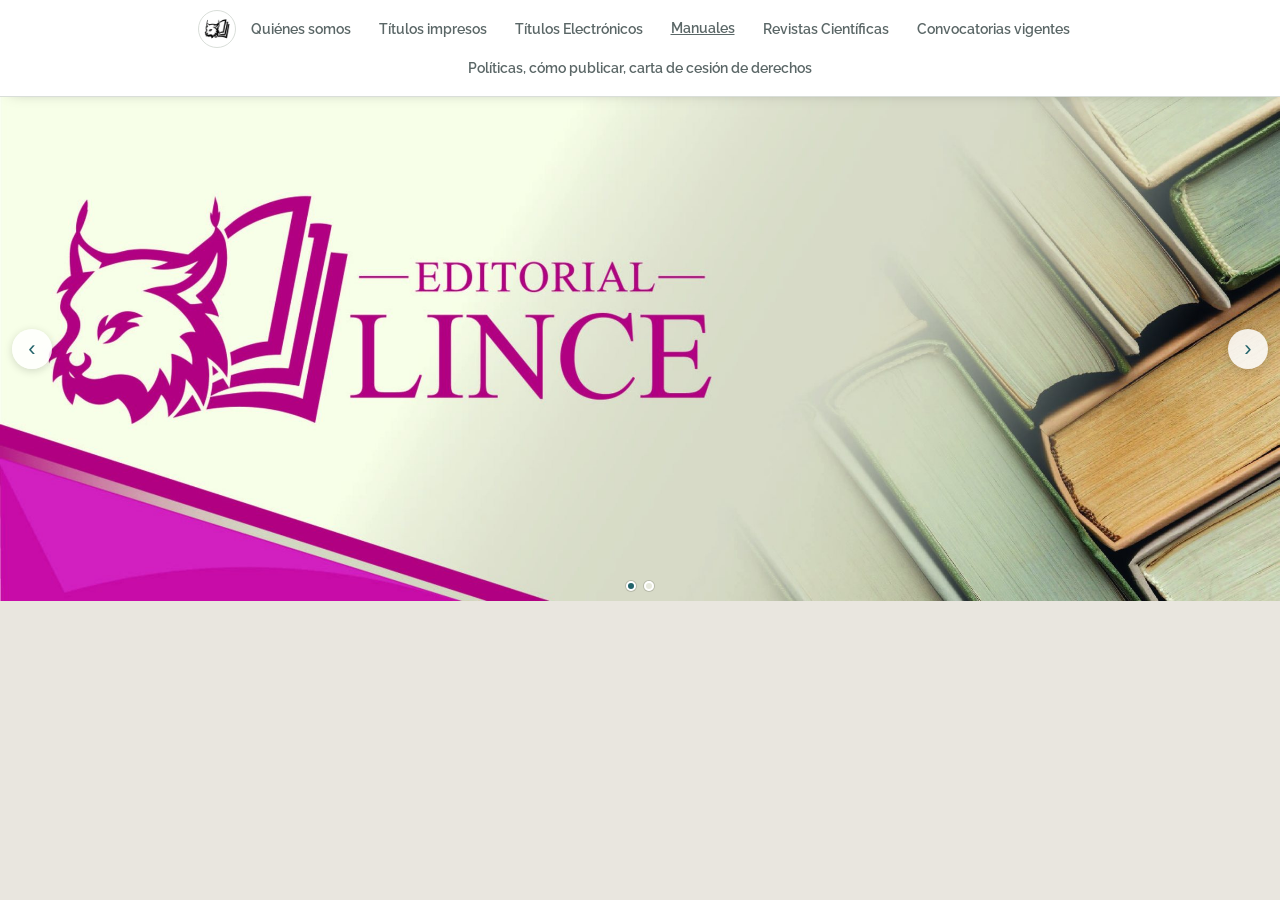
==== index.html @ f6f83bb7 "Add files via upload" ====
<!doctype html>
<html lang="es">
<head>
  <meta charset="utf-8">
  <meta name="viewport" content="width=device-width, initial-scale=1">
  <title>Centro Editorial Lince | Universidad Autónoma de Occidente</title>
  <meta name="description" content="Centro Editorial Lince (CEL) de la Universidad Autónoma de Occidente.">
  <link rel="icon" type="image/png" href="img/favicon.png">
  <link rel="preconnect" href="https://fonts.googleapis.com">
  <link rel="preconnect" href="https://fonts.gstatic.com" crossorigin>
  <link href="https://fonts.googleapis.com/css2?family=Cormorant+Garamond:ital,wght@0,500;0,600;0,700;1,500&family=Raleway:wght@400;500;600;700&display=swap" rel="stylesheet">
  <link rel="stylesheet" href="css/estilos.css">
</head>
<body>
<div id="editorial-lince">
<!-- ====== MENÚ ====== -->
<nav class="cel-nav" aria-label="Secciones del Centro Editorial Lince">
  <div class="cel-nav-in">
    <span class="cel-brand" aria-label="Centro Editorial Lince">
      <img src="img/favicon.png" alt="Centro Editorial Lince">
    </span>
    <button class="cel-tab" type="button" data-cel-tab="quienes-somos">Quiénes somos</button>
    <button class="cel-tab" type="button" data-cel-tab="titulos-impresos">Títulos impresos</button>
    <button class="cel-tab" type="button" data-cel-tab="titulos-electronicos">Títulos Electrónicos</button>
    <a class="cel-tab" href="https://uadeo.mx/manuales-laboratorio/" target="_blank" rel="noopener">Manuales</a>
    <button class="cel-tab" type="button" data-cel-tab="revistas">Revistas Científicas</button>
    <button class="cel-tab" type="button" data-cel-tab="convocatorias">Convocatorias vigentes</button>
    <button class="cel-tab" type="button" data-cel-tab="politicas">Políticas, cómo publicar, carta de cesión de derechos</button>
  </div>
</nav>

<!-- ====== SLIDER ====== -->
<div class="cel-slider" aria-roledescription="carrusel">
  <div class="cel-slide is-on">
    <img src="img/banner-bienvenida.jpg" alt="Editorial Lince">
  </div>
  <div class="cel-slide">
    <a href="#manuales" data-cel-go="manuales">
      <img src="img/banner-manuales.jpg" alt="Consulta los Manuales de Prácticas de Laboratorio">
    </a>
  </div>
  <button class="cel-arrow cel-prev" type="button" aria-label="Anterior">&#8249;</button>
  <button class="cel-arrow cel-next" type="button" aria-label="Siguiente">&#8250;</button>
  <div class="cel-dots"></div>
</div>

<!-- ====== QUIÉNES SOMOS ====== -->
<section class="cel-panel" data-cel-panel="quienes-somos">
  <h2 class="cel-h2">Quiénes somos</h2>
  <div class="cel-prose">
    <p class="cel-lead">El Centro Editorial Lince (CEL) de la Universidad Autónoma de Occidente (UAdeO) es el área de publicaciones encargada de prestar servicios de apoyo a la comunidad universitaria y sociedad en general relacionados con todo el proceso editorial. El CEL fortalece la producción y difusión del conocimiento, eleva el prestigio de la institución y contribuye al desarrollo académico, social y cultural de la región, en cumplimiento de su misión, visión y funciones sustantivas.</p>

    <h3 class="cel-h3">Historia</h3>
    <p>La actividad editorial en la Universidad Autónoma de Occidente se remonta a sus orígenes en el Centro de Estudios Superiores de Occidente (CESO), fundado en 1974, impulsada por la necesidad de difundir el conocimiento y la cultura, lo que incluía la publicación de materiales educativos y de divulgación. Sus primeros esfuerzos editoriales se centraron en apoyar la vida académica y social, publicando documentos, folletos y eventuales libros relacionados con sus programas educativos.</p>
    <p>Con el tiempo y grandes esfuerzos institucionales, la universidad formalizó su actividad bajo un sello editorial propio en 2009, cuando, a cargo de la Dirección de Extensión y Vinculación, se realizó la gestión ante el Instituto Nacional de Derechos de Autor (INDAUTOR), buscando proyectar su identidad y los trabajos de sus académicos y estudiantes. De esta manera se abrió la posibilidad de incrementar el número de publicaciones para que cuenten con el registro International Standard Book Number (ISBN), bajo el sello editorial de la UAdeO y desde entonces a 2021, se cuenta con 66 registros entre ISBN, código de barras y publicaciones en formato digital.</p>
    <p>Posteriormente, la Dirección de Investigación y Posgrado asumió esta encomienda, bajo el Departamento de Desarrollo Editorial, el cual entre sus funciones principales se encarga de atender la operatividad y la gestión de producción editorial, resultado de las actividades de investigación, docencia y desarrollo en la generación del conocimiento y gestionar la operación del Consejo Editorial, las revistas y medios de producción intelectual. Sin embargo, actualmente no existe una instancia encargada y capacitada para llevar a cabo un proceso de edición como tal, solo apoyan en las gestiones descritas previamente.</p>
    <p>De manera reciente, la UAdeO ha adaptado su producción editorial al formato digital, facilitando el acceso a una audiencia más amplia, además de mantener la presencia de las publicaciones impresas existentes bajo este sello editorial.</p>
    <p>En 26 de marzo de 2026, se presentó en sesión ordinaria del Consejo Universitario la creación del Centro Editorial Lince, como una iniciativa para fortalecer el desarrollo editorial universitario, la producción, divulgación y difusión, a través de un espacio que establezca lineamientos y asesoría con la participación de personal capacitado. Posteriormente, en julio del mismo año inició operaciones.</p>

    <h3 class="cel-h3">Objetivo</h3>
    <p>Consolidar el Centro Editorial Lince (CEL) como el área de publicaciones de la Universidad Autónoma de Occidente, donde su propósito central se enfoca en fortalecer la producción y difusión del conocimiento generado por la comunidad universitaria, elevando el prestigio institucional mediante diversas publicaciones de alta calidad, pertinencia y relevancia científica.</p>

    <h3 class="cel-h3">Funciones principales</h3>
    <ol class="cel-funciones">
      <li>Difundir los trabajos de investigación y de creación cultural de los miembros de la comunidad universitaria y de la sociedad.</li>
      <li>Publicar obras de carácter institucional de la UAdeO.</li>
      <li>Establecer procesos editoriales rigurosos y transparentes.</li>
      <li>Establecer alianzas con otras instituciones y editoriales, tanto a nivel nacional como internacional, para ampliar el alcance de las publicaciones y fortalecer la presencia de la institución en el ámbito académico y científico.</li>
      <li>Promover la visibilidad de las publicaciones a través de estrategias de difusión efectivas.</li>
      <li>Colaborar en cuantas iniciativas relacionadas con la cultura del libro sean posibles y necesarias.</li>
    </ol>
  </div>
</section>

<!-- ====== TÍTULOS IMPRESOS ====== -->
<section class="cel-panel" data-cel-panel="titulos-impresos">
  <h2 class="cel-h2">Títulos impresos</h2>
  <div class="cel-grid" data-cel-list="impresos"></div>
</section>

<!-- ====== TÍTULOS ELECTRÓNICOS ====== -->
<section class="cel-panel" data-cel-panel="titulos-electronicos">
  <h2 class="cel-h2">Títulos Electrónicos</h2>
  <div class="cel-grid" data-cel-list="electronicos"></div>
</section>

<!-- ====== MANUALES ====== -->
<section class="cel-panel" data-cel-panel="manuales">
  <h2 class="cel-h2">Manuales</h2>
  <div class="cel-grid" data-cel-list="manuales"></div>
</section>

<!-- ====== REVISTAS CIENTÍFICAS ====== -->
<section class="cel-panel" data-cel-panel="revistas">
  <h2 class="cel-h2">Revistas Científicas</h2>
  <div class="cel-prose">
    <p class="cel-lead">Bajo el liderazgo del Rector, Dr. Pedro Flores Leal, la producción editorial de la universidad presentó y sumó dos revistas de publicaciones científicas: Bioc Scientia, la cual tiene como objetivo difundir avances científicos y tecnológicos que contribuyan al desarrollo sostenible y al bienestar humano; así como la Revista Lince de Ciencias Sociales, Humanidades y Tecnología, con la finalidad de proporcionar una plataforma para investigadores, académicos, estudiantes, y practicantes que facilite la publicación accesible y rápida.</p>
    <div class="cel-cta">
      <p>Consulta nuestras revistas científicas aquí:</p>
      <a class="cel-btn cel-btn-lg" href="https://editoriallince.uadeo.mx/" target="_blank" rel="noopener">https://editoriallince.uadeo.mx/ &#8599;</a>
    </div>
  </div>
</section>

<!-- ====== CONVOCATORIAS ====== -->
<section class="cel-panel" data-cel-panel="convocatorias">
  <h2 class="cel-h2">Convocatorias vigentes</h2>
  <div class="cel-empty"><p>Próximamente</p></div>
</section>

<!-- ====== POLÍTICAS ====== -->
<section class="cel-panel" data-cel-panel="politicas">
  <h2 class="cel-h2">Políticas, cómo publicar, carta de cesión de derechos</h2>
  <div class="cel-empty"><p>Página bajo construcción</p></div>
</section>

<!-- ====== CONTACTO ====== -->
<footer class="cel-foot">
  <img src="img/logo-horizontal.png" alt="Editorial Lince">
  <div class="cel-foot-txt">
    <h4>Contacto:</h4>
    <p><strong>Coordinadora:</strong> M.C. Eliuth González Soberanes</p>
    <p><strong>Correo:</strong> <a href="mailto:editorial@uadeo.mx">editorial@uadeo.mx</a></p>
  </div>
</footer>
</div>

<script src="js/catalogo.js"></script>
<script src="js/main.js"></script>
</body>
</html>
---- css/estilos.css ----
/* Centro Editorial Lince — estilos */
html{scroll-behavior:smooth}
body{margin:0;background:#e9e6df}
#editorial-lince{--cel-mag:#23636a;--cel-mag-dk:#17464b;--cel-mag-lt:#e5f0ef;--cel-crema:#f6f5ef;--cel-tinta:#283334;--cel-gris:#5b6767;--cel-linea:#d9ded9;
  font-family:'Raleway',system-ui,sans-serif;color:var(--cel-tinta);background:var(--cel-crema);
  width:100%;margin:0;line-height:1.6;box-sizing:border-box}
#editorial-lince *,#editorial-lince *::before,#editorial-lince *::after{box-sizing:border-box}
#editorial-lince img{max-width:100%;height:auto;display:block;border:0;box-shadow:none}

/* ---------- SLIDER ---------- */
#editorial-lince .cel-slider{position:relative;aspect-ratio:2400/944;background:#f7ffe8;overflow:hidden}
#editorial-lince .cel-slide{position:absolute;inset:0;opacity:0;visibility:hidden;transition:opacity .7s ease,visibility .7s}
#editorial-lince .cel-slide.is-on{opacity:1;visibility:visible}
#editorial-lince .cel-slide img,#editorial-lince .cel-slide a{width:100%;height:100%;display:block}
#editorial-lince .cel-slide img{object-fit:contain}
#editorial-lince .cel-arrow{position:absolute;top:50%;transform:translateY(-50%);width:40px;height:40px;border-radius:50%;border:0;
  background:rgba(255,255,255,.85);color:var(--cel-mag);font-size:22px;line-height:1;cursor:pointer;display:flex;align-items:center;justify-content:center;
  box-shadow:0 2px 8px rgba(0,0,0,.15);padding:0;z-index:3;transition:background .2s,color .2s}
#editorial-lince .cel-arrow:hover,#editorial-lince .cel-arrow:focus{background:var(--cel-mag);color:#fff;outline:none}
#editorial-lince .cel-prev{left:12px}#editorial-lince .cel-next{right:12px}
#editorial-lince .cel-dots{position:absolute;bottom:10px;left:0;right:0;display:flex;justify-content:center;gap:8px;z-index:3}
#editorial-lince .cel-dot{width:10px;height:10px;border-radius:50%;border:2px solid #fff;background:rgba(255,255,255,.4);padding:0;cursor:pointer;box-shadow:0 0 0 1px rgba(0,0,0,.15)}
#editorial-lince .cel-dot.is-on{background:var(--cel-mag)}

/* ---------- MENÚ ---------- */
#editorial-lince .cel-nav{position:sticky;top:0;z-index:20;background:#fff;border-bottom:1px solid var(--cel-linea);box-shadow:0 4px 14px -10px rgba(0,0,0,.35)}
#editorial-lince .cel-nav-in{display:flex;gap:6px;padding:10px 12px;overflow-x:auto;scrollbar-width:none;-webkit-overflow-scrolling:touch}
#editorial-lince .cel-nav-in::-webkit-scrollbar{display:none}
#editorial-lince .cel-brand{flex:0 0 38px;width:38px;height:38px;display:flex;align-items:center;justify-content:center;border-radius:50%;border:1px solid var(--cel-linea);background:#fff;transition:border-color .2s,background .2s}
#editorial-lince .cel-brand:hover,#editorial-lince .cel-brand:focus{border-color:var(--cel-mag);background:var(--cel-mag-lt);outline:none}
#editorial-lince .cel-brand img{width:26px;height:26px;object-fit:contain}
#editorial-lince .cel-tab{flex:0 0 auto;white-space:nowrap;font-family:'Raleway',sans-serif;font-size:14px;font-weight:600;
  padding:9px 16px;border-radius:999px;border:1px solid transparent;background:transparent;color:var(--cel-gris);
  cursor:pointer;text-transform:none;letter-spacing:0;line-height:1.2;transition:background .2s,color .2s,border-color .2s;margin:0}
#editorial-lince .cel-tab:hover,#editorial-lince .cel-tab:focus{color:var(--cel-mag);border-color:var(--cel-mag-lt);background:var(--cel-mag-lt);outline:none}
#editorial-lince .cel-tab.is-on,#editorial-lince .cel-tab.is-on:hover,#editorial-lince .cel-tab.is-on:focus{background:var(--cel-mag);color:#fff;border-color:var(--cel-mag)}

/* ---------- PANELES ---------- */
#editorial-lince .cel-panel{display:none;padding:40px 20px 56px;scroll-margin-top:70px}
#editorial-lince .cel-panel.is-on{display:block;animation:celIn .45s ease}
@keyframes celIn{from{opacity:0;transform:translateY(8px)}to{opacity:1;transform:none}}
#editorial-lince .cel-h2{font-family:'Cormorant Garamond',Georgia,serif;font-weight:600;font-size:clamp(30px,5vw,44px);line-height:1.1;
  color:var(--cel-mag);text-align:center;margin:0 auto 32px;display:flex;align-items:center;justify-content:center;gap:16px;max-width:900px;text-transform:none;letter-spacing:0}
#editorial-lince .cel-h2::before,#editorial-lince .cel-h2::after{content:"";flex:0 0 48px;height:2px;background:var(--cel-mag)}
#editorial-lince .cel-h3{font-family:'Cormorant Garamond',Georgia,serif;font-weight:700;font-size:28px;line-height:1.2;color:var(--cel-mag-dk);margin:40px 0 12px;text-transform:none;letter-spacing:0}
#editorial-lince .cel-prose{max-width:72ch;margin:0 auto}
#editorial-lince .cel-prose p{font-size:17px;line-height:1.75;color:var(--cel-tinta);margin:0 0 18px}
#editorial-lince .cel-lead{font-family:'Cormorant Garamond',Georgia,serif;font-size:clamp(21px,2.6vw,25px);line-height:1.5;color:var(--cel-tinta);
  border-left:3px solid var(--cel-mag);padding-left:20px;margin:0 0 8px}
#editorial-lince .cel-funciones{list-style:none;padding:0;margin:8px 0 0;counter-reset:cel}
#editorial-lince .cel-funciones li{counter-increment:cel;position:relative;padding:14px 0 14px 56px;border-bottom:1px solid var(--cel-linea);font-size:17px;line-height:1.6;margin:0;list-style:none}
#editorial-lince .cel-funciones li::before{content:counter(cel,decimal-leading-zero);position:absolute;left:0;top:8px;font-family:'Cormorant Garamond',Georgia,serif;font-size:30px;font-weight:600;color:var(--cel-mag)}

/* ---------- LIBROS ---------- */
#editorial-lince .cel-grid{display:grid;grid-template-columns:repeat(2,minmax(0,1fr));gap:22px 16px}
#editorial-lince .cel-book{display:flex;flex-direction:column;background:#fff;border-radius:10px;overflow:hidden;box-shadow:0 1px 3px rgba(0,0,0,.08);transition:transform .25s,box-shadow .25s}
#editorial-lince .cel-book:hover{transform:translateY(-4px);box-shadow:0 12px 24px -12px rgba(107,10,80,.45)}
#editorial-lince .cel-cover{aspect-ratio:2/3;background:#efece2;display:flex;align-items:center;justify-content:center}
#editorial-lince .cel-cover img{width:100%;height:100%;object-fit:contain}
#editorial-lince .cel-book-body{padding:14px 14px 16px;display:flex;flex-direction:column;gap:6px;flex:1}
#editorial-lince .cel-book-t{font-family:'Cormorant Garamond',Georgia,serif;font-size:20px;font-weight:700;line-height:1.2;color:var(--cel-tinta);margin:0}
#editorial-lince .cel-book-a{font-size:13px;color:var(--cel-gris);margin:0}
#editorial-lince .cel-book-d{font-size:14px;line-height:1.5;color:var(--cel-tinta);margin:4px 0 0}
#editorial-lince .cel-isbn{font-size:12px;font-weight:600;color:var(--cel-mag-dk);margin:auto 0 0;padding-top:8px;font-variant-numeric:tabular-nums}
#editorial-lince .cel-btn{display:inline-flex;align-items:center;justify-content:center;gap:8px;align-self:flex-start;margin-top:8px;padding:9px 16px;border-radius:999px;
  background:var(--cel-mag);color:#fff;font-weight:600;font-size:14px;text-decoration:none;border:2px solid var(--cel-mag);transition:background .2s,color .2s}
#editorial-lince .cel-btn:hover,#editorial-lince .cel-btn:focus{background:#fff;color:var(--cel-mag);outline:none}
#editorial-lince .cel-btn-lg{font-size:16px;padding:13px 26px;align-self:center}

/* ---------- ESTADOS VACÍOS ---------- */
#editorial-lince .cel-empty{text-align:center;padding:48px 20px;border:1px dashed #d6cfc0;border-radius:12px;background:#fff;max-width:640px;margin:0 auto}
#editorial-lince .cel-empty p{font-family:'Cormorant Garamond',Georgia,serif;font-size:28px;font-style:italic;color:var(--cel-mag);margin:0}

/* ---------- REVISTAS ---------- */
#editorial-lince .cel-cta{text-align:center;margin-top:28px}
#editorial-lince .cel-cta p{font-weight:600;margin-bottom:14px}

/* ---------- CONTACTO ---------- */
#editorial-lince .cel-foot{display:none;background:var(--cel-mag-dk);color:#fff;padding:36px 20px;flex-direction:column;align-items:center;gap:20px;text-align:center}
#editorial-lince .cel-foot.is-visible{display:flex}
#editorial-lince .cel-foot img{width:220px;filter:brightness(0) invert(1)}
#editorial-lince .cel-foot h4{font-family:'Cormorant Garamond',Georgia,serif;font-size:26px;font-weight:600;color:#fff;margin:0 0 6px;text-transform:none}
#editorial-lince .cel-foot p{color:rgba(255,255,255,.9);margin:0 0 4px;font-size:15px}
#editorial-lince .cel-foot strong{color:#fff;font-weight:700}
#editorial-lince .cel-foot a{color:#fff;text-decoration:underline;text-underline-offset:3px}
#editorial-lince .cel-foot a:hover{color:#b9d8d5}

@media (min-width:640px){
  #editorial-lince .cel-grid{grid-template-columns:repeat(3,minmax(0,1fr));gap:28px 22px}
}
@media (min-width:960px){
  #editorial-lince .cel-nav-in{justify-content:center;flex-wrap:wrap;overflow:visible;gap:2px}
  #editorial-lince .cel-tab{padding:9px 12px;font-size:13.5px}
  #editorial-lince .cel-panel{padding:56px 40px 72px}
  #editorial-lince .cel-grid{grid-template-columns:repeat(4,minmax(0,1fr))}
  #editorial-lince .cel-foot{flex-direction:row;justify-content:center;gap:48px;text-align:left}
  #editorial-lince .cel-foot-txt{border-left:1px solid rgba(255,255,255,.35);padding-left:48px}
}
@media (max-width:600px){
  #editorial-lince .cel-arrow{display:none}
  #editorial-lince .cel-dots{bottom:5px}
  #editorial-lince .cel-h2::before,#editorial-lince .cel-h2::after{flex-basis:24px}
  #editorial-lince .cel-book-t{font-size:17px}
  #editorial-lince .cel-book-d{display:none}
}
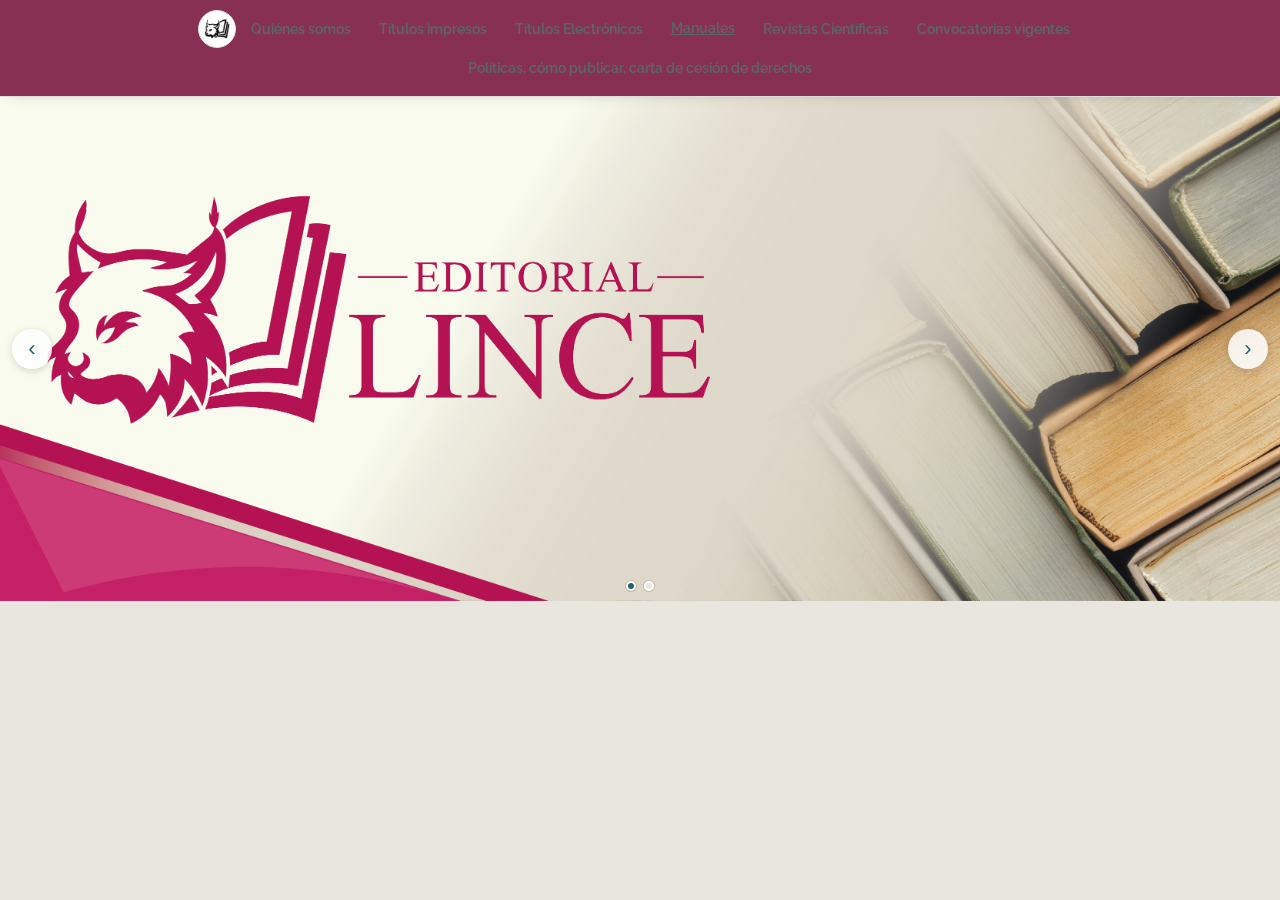
==== commit 32882ecb: "Add files via upload" ====
--- a/index.html
+++ b/index.html
@@ -12,13 +12,14 @@
   <link rel="stylesheet" href="css/estilos.css">
 </head>
 <body>
-<div id="editorial-lince">
+<div id="editorial-lince" style="--cel-vino:#883053 !important; --cel-gris-oscuro:#696969 !important; --cel-gris-claro:#d8d2c4 !important; --cel-blanco:#ffffff !important;">
+
 <!-- ====== MENÚ ====== -->
-<nav class="cel-nav" aria-label="Secciones del Centro Editorial Lince">
+<nav class="cel-nav" aria-label="Secciones del Centro Editorial Lince" style="background-color:#883053 !important;">
   <div class="cel-nav-in">
-    <span class="cel-brand" aria-label="Centro Editorial Lince">
+    <button class="cel-brand" type="button" aria-label="Inicio del Centro Editorial Lince">
       <img src="img/favicon.png" alt="Centro Editorial Lince">
-    </span>
+    </button>
     <button class="cel-tab" type="button" data-cel-tab="quienes-somos">Quiénes somos</button>
     <button class="cel-tab" type="button" data-cel-tab="titulos-impresos">Títulos impresos</button>
     <button class="cel-tab" type="button" data-cel-tab="titulos-electronicos">Títulos Electrónicos</button>
@@ -32,11 +33,11 @@
 <!-- ====== SLIDER ====== -->
 <div class="cel-slider" aria-roledescription="carrusel">
   <div class="cel-slide is-on">
-    <img src="img/banner-bienvenida.jpg" alt="Editorial Lince">
+    <img src="img/Banners png_Mesa de trabajo 1-01.png" alt="Editorial Lince">
   </div>
   <div class="cel-slide">
     <a href="#manuales" data-cel-go="manuales">
-      <img src="img/banner-manuales.jpg" alt="Consulta los Manuales de Prácticas de Laboratorio">
+      <img src="img/Banners png_Mesa de trabajo 1-01.png" alt="Consulta los Manuales de Prácticas de Laboratorio">
     </a>
   </div>
   <button class="cel-arrow cel-prev" type="button" aria-label="Anterior">&#8249;</button>
@@ -115,12 +116,12 @@
 </section>
 
 <!-- ====== CONTACTO ====== -->
-<footer class="cel-foot">
+<footer class="cel-foot" style="background-color:#883053 !important; color:#ffffff !important;">
   <img src="img/logo-horizontal.png" alt="Editorial Lince">
   <div class="cel-foot-txt">
     <h4>Contacto:</h4>
     <p><strong>Coordinadora:</strong> M.C. Eliuth González Soberanes</p>
-    <p><strong>Correo:</strong> <a href="mailto:editorial@uadeo.mx">editorial@uadeo.mx</a></p>
+    <p><strong>Correo:</strong> <a href="mailto:editorial@uadeo.mx" style="color:#ffffff !important;">editorial@uadeo.mx</a></p>
   </div>
 </footer>
 </div>
@@ -128,4 +129,4 @@
 <script src="js/catalogo.js"></script>
 <script src="js/main.js"></script>
 </body>
-</html>
+</html>
--- a/css/estilos.css
+++ b/css/estilos.css
@@ -26,7 +26,7 @@
 #editorial-lince .cel-nav{position:sticky;top:0;z-index:20;background:#fff;border-bottom:1px solid var(--cel-linea);box-shadow:0 4px 14px -10px rgba(0,0,0,.35)}
 #editorial-lince .cel-nav-in{display:flex;gap:6px;padding:10px 12px;overflow-x:auto;scrollbar-width:none;-webkit-overflow-scrolling:touch}
 #editorial-lince .cel-nav-in::-webkit-scrollbar{display:none}
-#editorial-lince .cel-brand{flex:0 0 38px;width:38px;height:38px;display:flex;align-items:center;justify-content:center;border-radius:50%;border:1px solid var(--cel-linea);background:#fff;transition:border-color .2s,background .2s}
+#editorial-lince .cel-brand{flex:0 0 38px;width:38px;height:38px;display:flex;align-items:center;justify-content:center;border-radius:50%;border:1px solid var(--cel-linea);background:#fff;padding:0;cursor:pointer;transition:border-color .2s,background .2s}
 #editorial-lince .cel-brand:hover,#editorial-lince .cel-brand:focus{border-color:var(--cel-mag);background:var(--cel-mag-lt);outline:none}
 #editorial-lince .cel-brand img{width:26px;height:26px;object-fit:contain}
 #editorial-lince .cel-tab{flex:0 0 auto;white-space:nowrap;font-family:'Raleway',sans-serif;font-size:14px;font-weight:600;
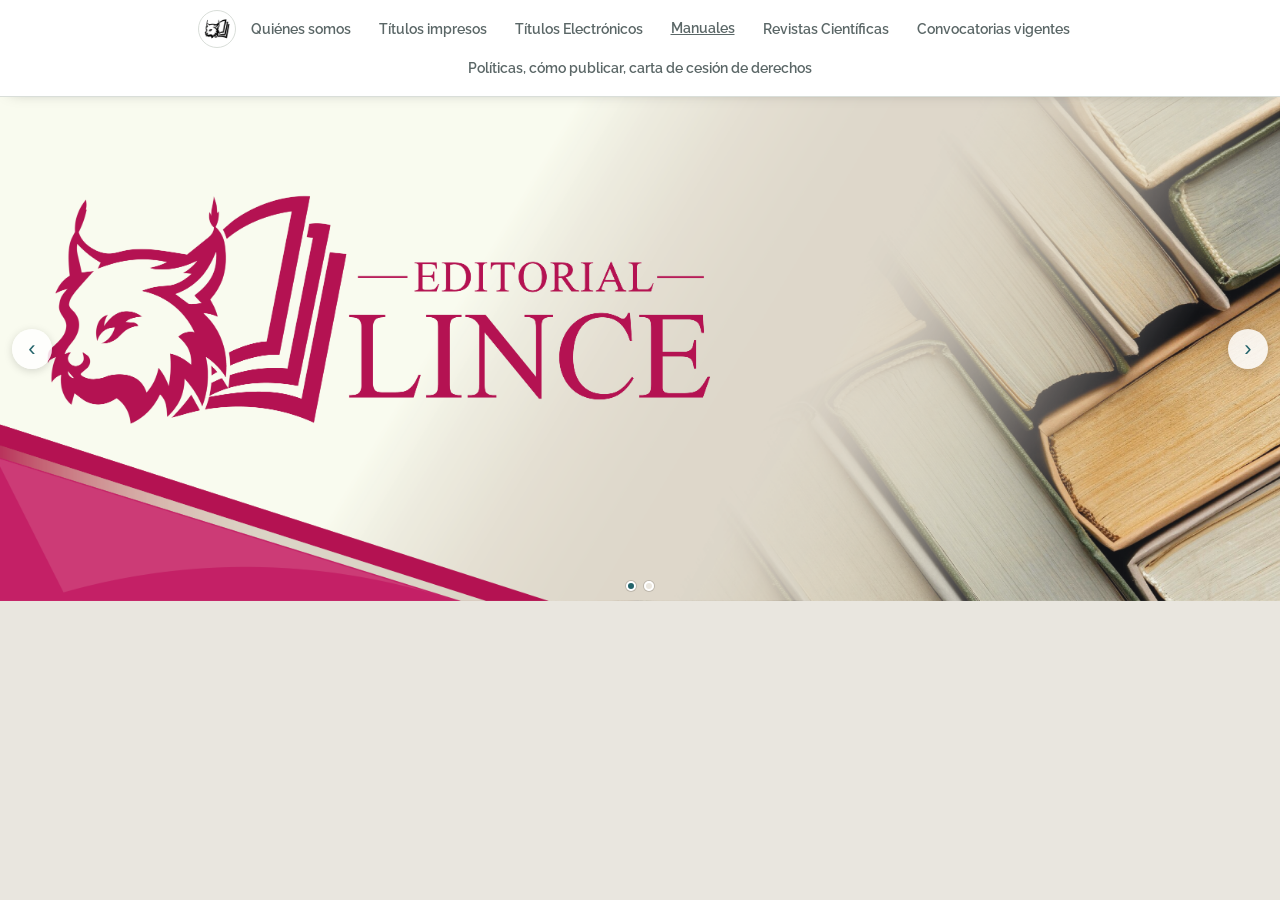
==== commit 69dc9ae5: "Add files via upload" ====
--- a/index.html
+++ b/index.html
@@ -12,10 +12,10 @@
   <link rel="stylesheet" href="css/estilos.css">
 </head>
 <body>
-<div id="editorial-lince" style="--cel-vino:#883053 !important; --cel-gris-oscuro:#696969 !important; --cel-gris-claro:#d8d2c4 !important; --cel-blanco:#ffffff !important;">
+<div id="editorial-lince">
 
 <!-- ====== MENÚ ====== -->
-<nav class="cel-nav" aria-label="Secciones del Centro Editorial Lince" style="background-color:#883053 !important;">
+<nav class="cel-nav" aria-label="Secciones del Centro Editorial Lince">
   <div class="cel-nav-in">
     <button class="cel-brand" type="button" aria-label="Inicio del Centro Editorial Lince">
       <img src="img/favicon.png" alt="Centro Editorial Lince">
@@ -116,12 +116,12 @@
 </section>
 
 <!-- ====== CONTACTO ====== -->
-<footer class="cel-foot" style="background-color:#883053 !important; color:#ffffff !important;">
+<footer class="cel-foot">
   <img src="img/logo-horizontal.png" alt="Editorial Lince">
   <div class="cel-foot-txt">
     <h4>Contacto:</h4>
     <p><strong>Coordinadora:</strong> M.C. Eliuth González Soberanes</p>
-    <p><strong>Correo:</strong> <a href="mailto:editorial@uadeo.mx" style="color:#ffffff !important;">editorial@uadeo.mx</a></p>
+    <p><strong>Correo:</strong> <a href="mailto:editorial@uadeo.mx">editorial@uadeo.mx</a></p>
   </div>
 </footer>
 </div>
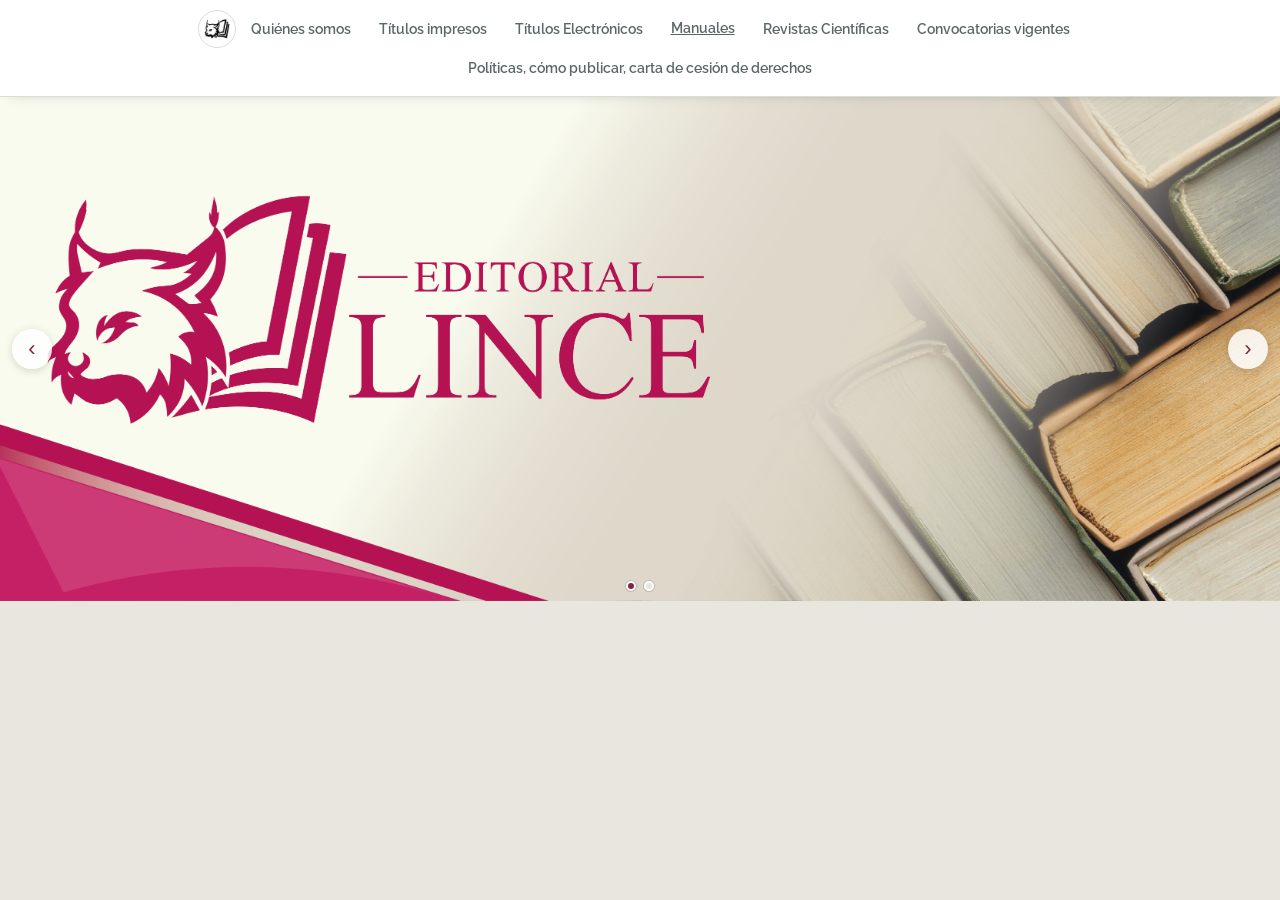
==== commit 668d724b: "Add files via upload" ====
--- a/index.html
+++ b/index.html
@@ -16,7 +16,10 @@
 
 <!-- ====== MENÚ ====== -->
 <nav class="cel-nav" aria-label="Secciones del Centro Editorial Lince">
-  <div class="cel-nav-in">
+  <button class="cel-menu-toggle" type="button" aria-label="Abrir menú" aria-expanded="false" aria-controls="cel-menu">
+    <span></span><span></span><span></span>
+  </button>
+  <div class="cel-nav-in" id="cel-menu">
     <button class="cel-brand" type="button" aria-label="Inicio del Centro Editorial Lince">
       <img src="img/favicon.png" alt="Centro Editorial Lince">
     </button>
@@ -37,7 +40,7 @@
   </div>
   <div class="cel-slide">
     <a href="#manuales" data-cel-go="manuales">
-      <img src="img/Banners png_Mesa de trabajo 1-01.png" alt="Consulta los Manuales de Prácticas de Laboratorio">
+      <img src="img/Banners png_Mesa de trabajo 1-02.png" alt="Consulta los Manuales de Prácticas de Laboratorio">
     </a>
   </div>
   <button class="cel-arrow cel-prev" type="button" aria-label="Anterior">&#8249;</button>
--- a/css/estilos.css
+++ b/css/estilos.css
@@ -1,7 +1,7 @@
 /* Centro Editorial Lince — estilos */
 html{scroll-behavior:smooth}
 body{margin:0;background:#e9e6df}
-#editorial-lince{--cel-mag:#23636a;--cel-mag-dk:#17464b;--cel-mag-lt:#e5f0ef;--cel-crema:#f6f5ef;--cel-tinta:#283334;--cel-gris:#5b6767;--cel-linea:#d9ded9;
+#editorial-lince{--cel-mag:#852244;--cel-mag-dk:#852244;--cel-mag-lt:#f3dfe7;--cel-tinto:#852244;--cel-crema:#f6f5ef;--cel-tinta:#000;--cel-gris:#5b6767;--cel-linea:#d9ded9;
   font-family:'Raleway',system-ui,sans-serif;color:var(--cel-tinta);background:var(--cel-crema);
   width:100%;margin:0;line-height:1.6;box-sizing:border-box}
 #editorial-lince *,#editorial-lince *::before,#editorial-lince *::after{box-sizing:border-box}
@@ -16,14 +16,15 @@
 #editorial-lince .cel-arrow{position:absolute;top:50%;transform:translateY(-50%);width:40px;height:40px;border-radius:50%;border:0;
   background:rgba(255,255,255,.85);color:var(--cel-mag);font-size:22px;line-height:1;cursor:pointer;display:flex;align-items:center;justify-content:center;
   box-shadow:0 2px 8px rgba(0,0,0,.15);padding:0;z-index:3;transition:background .2s,color .2s}
-#editorial-lince .cel-arrow:hover,#editorial-lince .cel-arrow:focus{background:var(--cel-mag);color:#fff;outline:none}
+#editorial-lince .cel-arrow:hover,#editorial-lince .cel-arrow:focus{background:var(--cel-tinto);color:#fff;outline:none}
 #editorial-lince .cel-prev{left:12px}#editorial-lince .cel-next{right:12px}
 #editorial-lince .cel-dots{position:absolute;bottom:10px;left:0;right:0;display:flex;justify-content:center;gap:8px;z-index:3}
 #editorial-lince .cel-dot{width:10px;height:10px;border-radius:50%;border:2px solid #fff;background:rgba(255,255,255,.4);padding:0;cursor:pointer;box-shadow:0 0 0 1px rgba(0,0,0,.15)}
-#editorial-lince .cel-dot.is-on{background:var(--cel-mag)}
+#editorial-lince .cel-dot.is-on{background:var(--cel-tinto)}
 
 /* ---------- MENÚ ---------- */
 #editorial-lince .cel-nav{position:sticky;top:0;z-index:20;background:#fff;border-bottom:1px solid var(--cel-linea);box-shadow:0 4px 14px -10px rgba(0,0,0,.35)}
+#editorial-lince .cel-menu-toggle{display:none}
 #editorial-lince .cel-nav-in{display:flex;gap:6px;padding:10px 12px;overflow-x:auto;scrollbar-width:none;-webkit-overflow-scrolling:touch}
 #editorial-lince .cel-nav-in::-webkit-scrollbar{display:none}
 #editorial-lince .cel-brand{flex:0 0 38px;width:38px;height:38px;display:flex;align-items:center;justify-content:center;border-radius:50%;border:1px solid var(--cel-linea);background:#fff;padding:0;cursor:pointer;transition:border-color .2s,background .2s}
@@ -32,24 +33,25 @@
 #editorial-lince .cel-tab{flex:0 0 auto;white-space:nowrap;font-family:'Raleway',sans-serif;font-size:14px;font-weight:600;
   padding:9px 16px;border-radius:999px;border:1px solid transparent;background:transparent;color:var(--cel-gris);
   cursor:pointer;text-transform:none;letter-spacing:0;line-height:1.2;transition:background .2s,color .2s,border-color .2s;margin:0}
-#editorial-lince .cel-tab:hover,#editorial-lince .cel-tab:focus{color:var(--cel-mag);border-color:var(--cel-mag-lt);background:var(--cel-mag-lt);outline:none}
-#editorial-lince .cel-tab.is-on,#editorial-lince .cel-tab.is-on:hover,#editorial-lince .cel-tab.is-on:focus{background:var(--cel-mag);color:#fff;border-color:var(--cel-mag)}
+#editorial-lince .cel-tab:hover,#editorial-lince .cel-tab:focus{color:#fff;border-color:var(--cel-tinto);background:var(--cel-tinto);outline:none}
+#editorial-lince .cel-tab.is-on{background:var(--cel-mag);color:#fff;border-color:var(--cel-mag)}
+#editorial-lince .cel-tab.is-on:hover,#editorial-lince .cel-tab.is-on:focus{background:var(--cel-tinto);color:#fff;border-color:var(--cel-tinto)}
 
 /* ---------- PANELES ---------- */
 #editorial-lince .cel-panel{display:none;padding:40px 20px 56px;scroll-margin-top:70px}
 #editorial-lince .cel-panel.is-on{display:block;animation:celIn .45s ease}
 @keyframes celIn{from{opacity:0;transform:translateY(8px)}to{opacity:1;transform:none}}
 #editorial-lince .cel-h2{font-family:'Cormorant Garamond',Georgia,serif;font-weight:600;font-size:clamp(30px,5vw,44px);line-height:1.1;
-  color:var(--cel-mag);text-align:center;margin:0 auto 32px;display:flex;align-items:center;justify-content:center;gap:16px;max-width:900px;text-transform:none;letter-spacing:0}
-#editorial-lince .cel-h2::before,#editorial-lince .cel-h2::after{content:"";flex:0 0 48px;height:2px;background:var(--cel-mag)}
-#editorial-lince .cel-h3{font-family:'Cormorant Garamond',Georgia,serif;font-weight:700;font-size:28px;line-height:1.2;color:var(--cel-mag-dk);margin:40px 0 12px;text-transform:none;letter-spacing:0}
+  color:#000;text-align:center;margin:0 auto 32px;display:flex;align-items:center;justify-content:center;gap:16px;max-width:900px;text-transform:none;letter-spacing:0}
+#editorial-lince .cel-h2::before,#editorial-lince .cel-h2::after{content:"";flex:0 0 48px;height:2px;background:var(--cel-tinto)}
+#editorial-lince .cel-h3{font-family:'Cormorant Garamond',Georgia,serif;font-weight:700;font-size:28px;line-height:1.2;color:#000;margin:40px 0 12px;text-transform:none;letter-spacing:0}
 #editorial-lince .cel-prose{max-width:72ch;margin:0 auto}
 #editorial-lince .cel-prose p{font-size:17px;line-height:1.75;color:var(--cel-tinta);margin:0 0 18px}
 #editorial-lince .cel-lead{font-family:'Cormorant Garamond',Georgia,serif;font-size:clamp(21px,2.6vw,25px);line-height:1.5;color:var(--cel-tinta);
   border-left:3px solid var(--cel-mag);padding-left:20px;margin:0 0 8px}
 #editorial-lince .cel-funciones{list-style:none;padding:0;margin:8px 0 0;counter-reset:cel}
 #editorial-lince .cel-funciones li{counter-increment:cel;position:relative;padding:14px 0 14px 56px;border-bottom:1px solid var(--cel-linea);font-size:17px;line-height:1.6;margin:0;list-style:none}
-#editorial-lince .cel-funciones li::before{content:counter(cel,decimal-leading-zero);position:absolute;left:0;top:8px;font-family:'Cormorant Garamond',Georgia,serif;font-size:30px;font-weight:600;color:var(--cel-mag)}
+#editorial-lince .cel-funciones li::before{content:counter(cel,decimal-leading-zero);position:absolute;left:0;top:8px;font-family:'Cormorant Garamond',Georgia,serif;font-size:30px;font-weight:600;color:#000}
 
 /* ---------- LIBROS ---------- */
 #editorial-lince .cel-grid{display:grid;grid-template-columns:repeat(2,minmax(0,1fr));gap:22px 16px}
@@ -61,22 +63,22 @@
 #editorial-lince .cel-book-t{font-family:'Cormorant Garamond',Georgia,serif;font-size:20px;font-weight:700;line-height:1.2;color:var(--cel-tinta);margin:0}
 #editorial-lince .cel-book-a{font-size:13px;color:var(--cel-gris);margin:0}
 #editorial-lince .cel-book-d{font-size:14px;line-height:1.5;color:var(--cel-tinta);margin:4px 0 0}
-#editorial-lince .cel-isbn{font-size:12px;font-weight:600;color:var(--cel-mag-dk);margin:auto 0 0;padding-top:8px;font-variant-numeric:tabular-nums}
+#editorial-lince .cel-isbn{font-size:12px;font-weight:600;color:#000;margin:auto 0 0;padding-top:8px;font-variant-numeric:tabular-nums}
 #editorial-lince .cel-btn{display:inline-flex;align-items:center;justify-content:center;gap:8px;align-self:flex-start;margin-top:8px;padding:9px 16px;border-radius:999px;
   background:var(--cel-mag);color:#fff;font-weight:600;font-size:14px;text-decoration:none;border:2px solid var(--cel-mag);transition:background .2s,color .2s}
-#editorial-lince .cel-btn:hover,#editorial-lince .cel-btn:focus{background:#fff;color:var(--cel-mag);outline:none}
+#editorial-lince .cel-btn:hover,#editorial-lince .cel-btn:focus{background:var(--cel-tinto);color:#fff;outline:none}
 #editorial-lince .cel-btn-lg{font-size:16px;padding:13px 26px;align-self:center}
 
 /* ---------- ESTADOS VACÍOS ---------- */
 #editorial-lince .cel-empty{text-align:center;padding:48px 20px;border:1px dashed #d6cfc0;border-radius:12px;background:#fff;max-width:640px;margin:0 auto}
-#editorial-lince .cel-empty p{font-family:'Cormorant Garamond',Georgia,serif;font-size:28px;font-style:italic;color:var(--cel-mag);margin:0}
+#editorial-lince .cel-empty p{font-family:'Cormorant Garamond',Georgia,serif;font-size:28px;font-style:italic;color:#000;margin:0}
 
 /* ---------- REVISTAS ---------- */
 #editorial-lince .cel-cta{text-align:center;margin-top:28px}
 #editorial-lince .cel-cta p{font-weight:600;margin-bottom:14px}
 
 /* ---------- CONTACTO ---------- */
-#editorial-lince .cel-foot{display:none;background:var(--cel-mag-dk);color:#fff;padding:36px 20px;flex-direction:column;align-items:center;gap:20px;text-align:center}
+#editorial-lince .cel-foot{display:none;background:var(--cel-tinto);color:#fff;padding:36px 20px;flex-direction:column;align-items:center;gap:20px;text-align:center}
 #editorial-lince .cel-foot.is-visible{display:flex}
 #editorial-lince .cel-foot img{width:220px;filter:brightness(0) invert(1)}
 #editorial-lince .cel-foot h4{font-family:'Cormorant Garamond',Georgia,serif;font-size:26px;font-weight:600;color:#fff;margin:0 0 6px;text-transform:none}
@@ -97,6 +99,15 @@
   #editorial-lince .cel-foot-txt{border-left:1px solid rgba(255,255,255,.35);padding-left:48px}
 }
 @media (max-width:600px){
+  #editorial-lince .cel-menu-toggle{display:flex;width:42px;height:42px;margin:8px 12px;flex-direction:column;align-items:center;justify-content:center;gap:5px;border:1px solid var(--cel-tinto);border-radius:6px;background:#fff;color:var(--cel-tinto);cursor:pointer}
+  #editorial-lince .cel-menu-toggle span{display:block;width:21px;height:2px;background:currentColor;transition:transform .2s,opacity .2s}
+  #editorial-lince .cel-menu-toggle[aria-expanded="true"] span:nth-child(1){transform:translateY(7px) rotate(45deg)}
+  #editorial-lince .cel-menu-toggle[aria-expanded="true"] span:nth-child(2){opacity:0}
+  #editorial-lince .cel-menu-toggle[aria-expanded="true"] span:nth-child(3){transform:translateY(-7px) rotate(-45deg)}
+  #editorial-lince .cel-nav-in{display:none;flex-direction:column;align-items:stretch;gap:6px;padding:0 12px 12px;overflow:visible}
+  #editorial-lince .cel-nav-in.is-open{display:flex}
+  #editorial-lince .cel-nav-in .cel-brand{align-self:flex-start}
+  #editorial-lince .cel-nav-in .cel-tab{width:100%;text-align:left;border-radius:6px}
   #editorial-lince .cel-arrow{display:none}
   #editorial-lince .cel-dots{bottom:5px}
   #editorial-lince .cel-h2::before,#editorial-lince .cel-h2::after{flex-basis:24px}
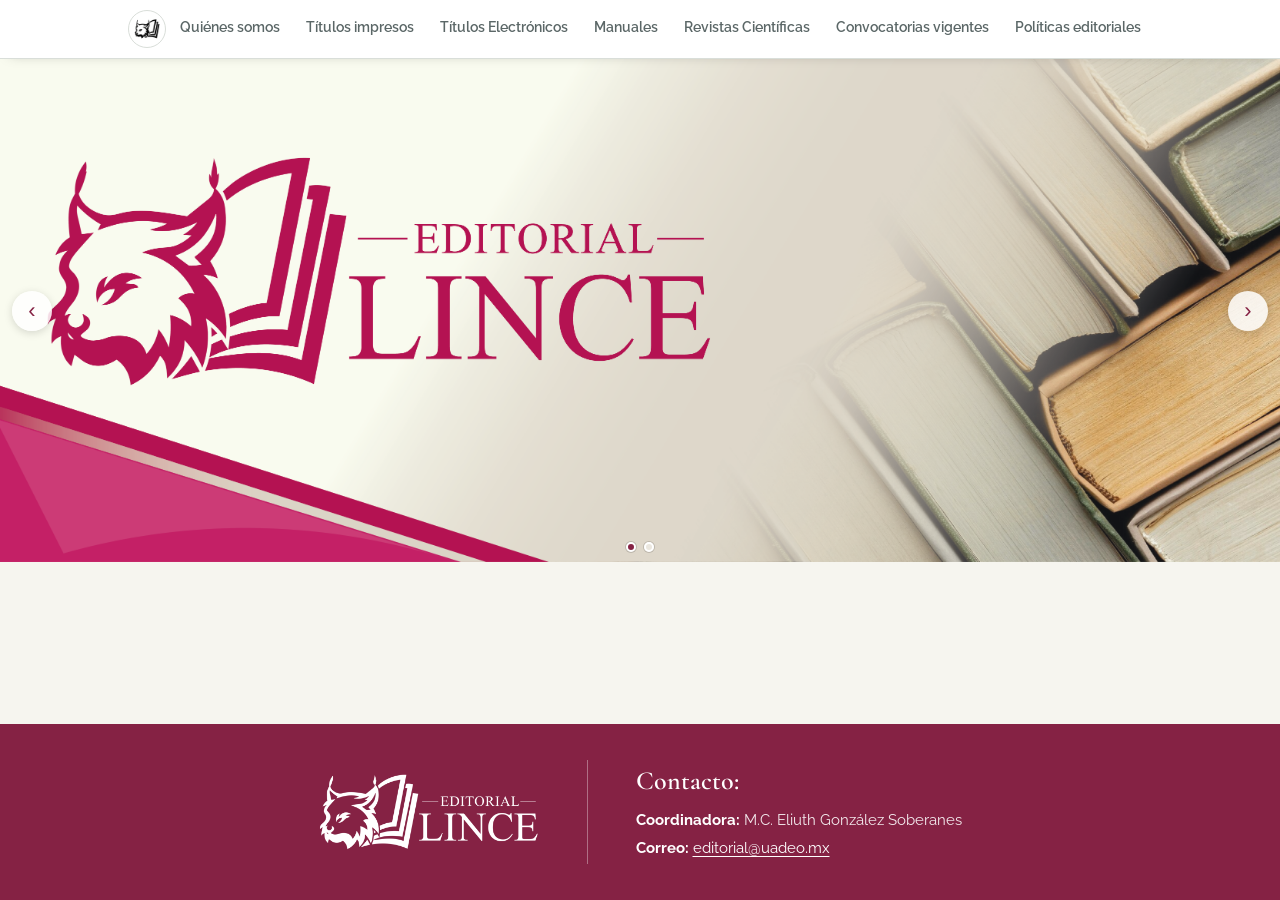
==== commit 3713eef1: "Add files via upload" ====
--- a/index.html
+++ b/index.html
@@ -12,7 +12,7 @@
   <link rel="stylesheet" href="css/estilos.css">
 </head>
 <body>
-<div id="editorial-lince">
+<div id="editorial-lince" class="cel-site">
 
 <!-- ====== MENÚ ====== -->
 <nav class="cel-nav" aria-label="Secciones del Centro Editorial Lince">
@@ -23,13 +23,13 @@
     <button class="cel-brand" type="button" aria-label="Inicio del Centro Editorial Lince">
       <img src="img/favicon.png" alt="Centro Editorial Lince">
     </button>
-    <button class="cel-tab" type="button" data-cel-tab="quienes-somos">Quiénes somos</button>
-    <button class="cel-tab" type="button" data-cel-tab="titulos-impresos">Títulos impresos</button>
-    <button class="cel-tab" type="button" data-cel-tab="titulos-electronicos">Títulos Electrónicos</button>
-    <a class="cel-tab" href="https://uadeo.mx/manuales-laboratorio/" target="_blank" rel="noopener">Manuales</a>
-    <button class="cel-tab" type="button" data-cel-tab="revistas">Revistas Científicas</button>
-    <button class="cel-tab" type="button" data-cel-tab="convocatorias">Convocatorias vigentes</button>
-    <button class="cel-tab" type="button" data-cel-tab="politicas">Políticas, cómo publicar, carta de cesión de derechos</button>
+    <a class="cel-tab" href="quienes-somos.html">Quiénes somos</a>
+    <a class="cel-tab" href="titulos-impresos.html">Títulos impresos</a>
+    <a class="cel-tab" href="titulos-electronicos.html">Títulos Electrónicos</a>
+    <a class="cel-tab" href="manuales.html">Manuales</a>
+    <a class="cel-tab" href="revistas.html">Revistas Científicas</a>
+    <a class="cel-tab" href="convocatorias.html">Convocatorias vigentes</a>
+    <a class="cel-tab" href="politicas.html">Políticas editoriales</a>
   </div>
 </nav>
 
@@ -39,7 +39,7 @@
     <img src="img/Banners png_Mesa de trabajo 1-01.png" alt="Editorial Lince">
   </div>
   <div class="cel-slide">
-    <a href="#manuales" data-cel-go="manuales">
+    <a href="manuales.html">
       <img src="img/Banners png_Mesa de trabajo 1-02.png" alt="Consulta los Manuales de Prácticas de Laboratorio">
     </a>
   </div>
@@ -88,12 +88,6 @@
   <div class="cel-grid" data-cel-list="electronicos"></div>
 </section>
 
-<!-- ====== MANUALES ====== -->
-<section class="cel-panel" data-cel-panel="manuales">
-  <h2 class="cel-h2">Manuales</h2>
-  <div class="cel-grid" data-cel-list="manuales"></div>
-</section>
-
 <!-- ====== REVISTAS CIENTÍFICAS ====== -->
 <section class="cel-panel" data-cel-panel="revistas">
   <h2 class="cel-h2">Revistas Científicas</h2>
--- a/css/estilos.css
+++ b/css/estilos.css
@@ -4,11 +4,13 @@
 #editorial-lince{--cel-mag:#852244;--cel-mag-dk:#852244;--cel-mag-lt:#f3dfe7;--cel-tinto:#852244;--cel-crema:#f6f5ef;--cel-tinta:#000;--cel-gris:#5b6767;--cel-linea:#d9ded9;
   font-family:'Raleway',system-ui,sans-serif;color:var(--cel-tinta);background:var(--cel-crema);
   width:100%;margin:0;line-height:1.6;box-sizing:border-box}
+#editorial-lince.cel-site{min-height:100vh;display:flex;flex-direction:column}
 #editorial-lince *,#editorial-lince *::before,#editorial-lince *::after{box-sizing:border-box}
 #editorial-lince img{max-width:100%;height:auto;display:block;border:0;box-shadow:none}
 
 /* ---------- SLIDER ---------- */
 #editorial-lince .cel-slider{position:relative;aspect-ratio:2400/944;background:#f7ffe8;overflow:hidden}
+#editorial-lince .cel-slider.is-hidden{display:none}
 #editorial-lince .cel-slide{position:absolute;inset:0;opacity:0;visibility:hidden;transition:opacity .7s ease,visibility .7s}
 #editorial-lince .cel-slide.is-on{opacity:1;visibility:visible}
 #editorial-lince .cel-slide img,#editorial-lince .cel-slide a{width:100%;height:100%;display:block}
@@ -31,11 +33,11 @@
 #editorial-lince .cel-brand:hover,#editorial-lince .cel-brand:focus{border-color:var(--cel-mag);background:var(--cel-mag-lt);outline:none}
 #editorial-lince .cel-brand img{width:26px;height:26px;object-fit:contain}
 #editorial-lince .cel-tab{flex:0 0 auto;white-space:nowrap;font-family:'Raleway',sans-serif;font-size:14px;font-weight:600;
-  padding:9px 16px;border-radius:999px;border:1px solid transparent;background:transparent;color:var(--cel-gris);
+  padding:9px 16px;border-radius:999px;border:0;background:transparent;color:var(--cel-gris);text-decoration:none;
   cursor:pointer;text-transform:none;letter-spacing:0;line-height:1.2;transition:background .2s,color .2s,border-color .2s;margin:0}
-#editorial-lince .cel-tab:hover,#editorial-lince .cel-tab:focus{color:#fff;border-color:var(--cel-tinto);background:var(--cel-tinto);outline:none}
-#editorial-lince .cel-tab.is-on{background:var(--cel-mag);color:#fff;border-color:var(--cel-mag)}
-#editorial-lince .cel-tab.is-on:hover,#editorial-lince .cel-tab.is-on:focus{background:var(--cel-tinto);color:#fff;border-color:var(--cel-tinto)}
+#editorial-lince .cel-tab:hover,#editorial-lince .cel-tab:focus{color:#fff;border:0;background:var(--cel-tinto);outline:none}
+#editorial-lince .cel-tab.is-on{background:var(--cel-mag);color:#fff;border:0}
+#editorial-lince .cel-tab.is-on:hover,#editorial-lince .cel-tab.is-on:focus{background:var(--cel-tinto);color:#fff;border:0}
 
 /* ---------- PANELES ---------- */
 #editorial-lince .cel-panel{display:none;padding:40px 20px 56px;scroll-margin-top:70px}
@@ -78,7 +80,7 @@
 #editorial-lince .cel-cta p{font-weight:600;margin-bottom:14px}
 
 /* ---------- CONTACTO ---------- */
-#editorial-lince .cel-foot{display:none;background:var(--cel-tinto);color:#fff;padding:36px 20px;flex-direction:column;align-items:center;gap:20px;text-align:center}
+#editorial-lince .cel-foot{display:flex;background:var(--cel-tinto);color:#fff;padding:36px 20px;flex-direction:column;align-items:center;gap:20px;text-align:center;margin-top:auto}
 #editorial-lince .cel-foot.is-visible{display:flex}
 #editorial-lince .cel-foot img{width:220px;filter:brightness(0) invert(1)}
 #editorial-lince .cel-foot h4{font-family:'Cormorant Garamond',Georgia,serif;font-size:26px;font-weight:600;color:#fff;margin:0 0 6px;text-transform:none}
